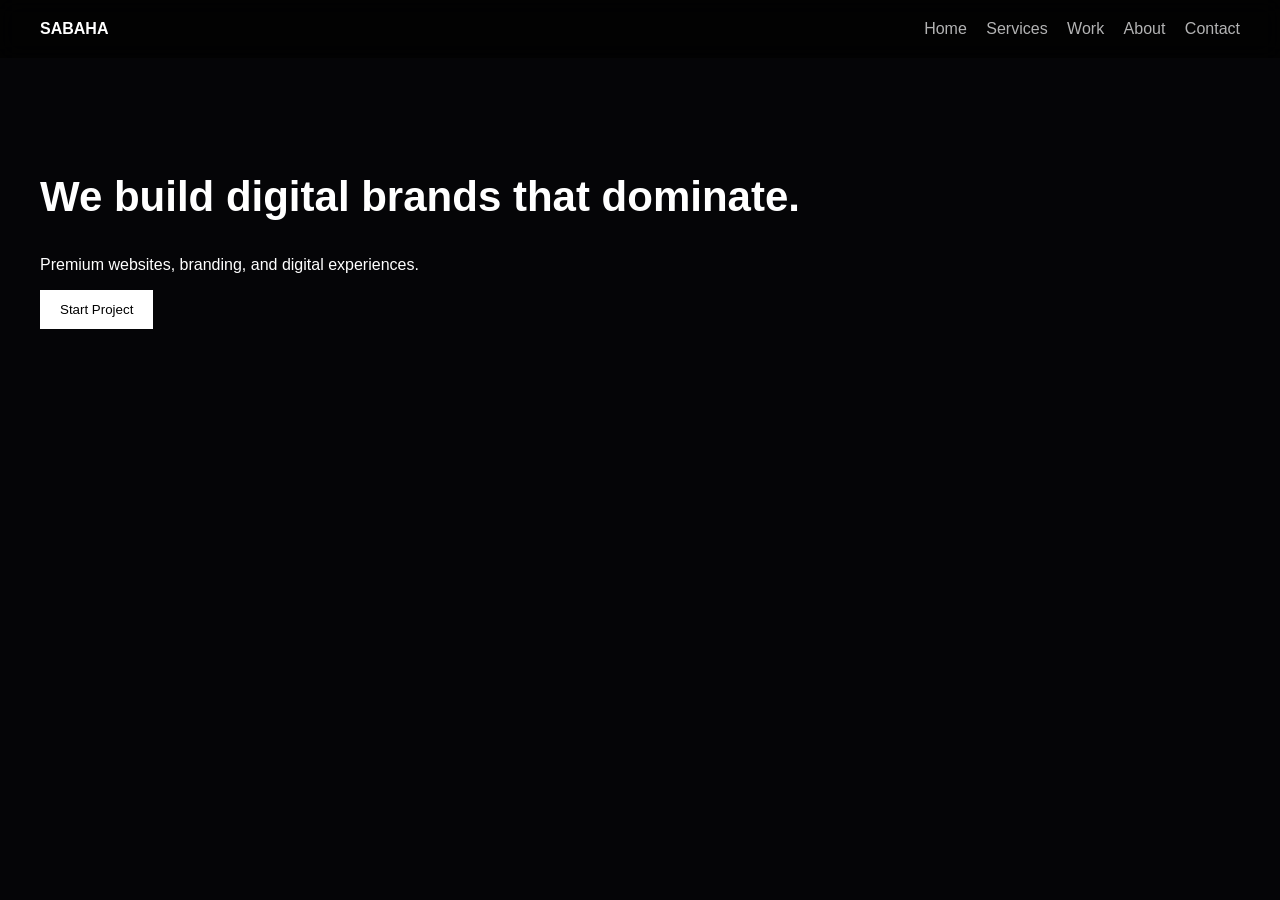
==== index.html @ 47e7a3f0 "Add files via upload" ====
<!DOCTYPE html>
<html>
<head>
<title>Sabaha Agency</title>
<link rel="stylesheet" href="style.css">
</head>
<body>

<nav>
    <div><b>SABAHA</b></div>
    <div>
        <a href="index.html">Home</a>
        <a href="services.html">Services</a>
        <a href="work.html">Work</a>
        <a href="about.html">About</a>
        <a href="contact.html">Contact</a>
    </div>
</nav>

<section>
    <h1>We build digital brands that dominate.</h1>
    <p>Premium websites, branding, and digital experiences.</p>
    <button onclick="location.href='contact.html'">Start Project</button>
</section>

</body>
</html>
---- style.css ----
body {
    margin: 0;
    font-family: Arial, sans-serif;
    background: #050507;
    color: white;
}

nav {
    display: flex;
    justify-content: space-between;
    padding: 20px 40px;
    background: rgba(0,0,0,0.6);
    position: sticky;
    top: 0;
    backdrop-filter: blur(10px);
}

nav a {
    color: white;
    text-decoration: none;
    margin-left: 15px;
    opacity: 0.7;
    transition: 0.3s;
}

nav a:hover {
    opacity: 1;
}

section {
    padding: 80px 40px;
}

h1 {
    font-size: 42px;
}

.grid {
    display: grid;
    grid-template-columns: repeat(auto-fit, minmax(200px, 1fr));
    gap: 20px;
}

.card {
    background: rgba(255,255,255,0.05);
    padding: 25px;
    border-radius: 10px;
    transition: 0.3s;
}

.card:hover {
    transform: translateY(-5px);
}

button {
    padding: 12px 20px;
    border: none;
    background: white;
    color: black;
    cursor: pointer;
}
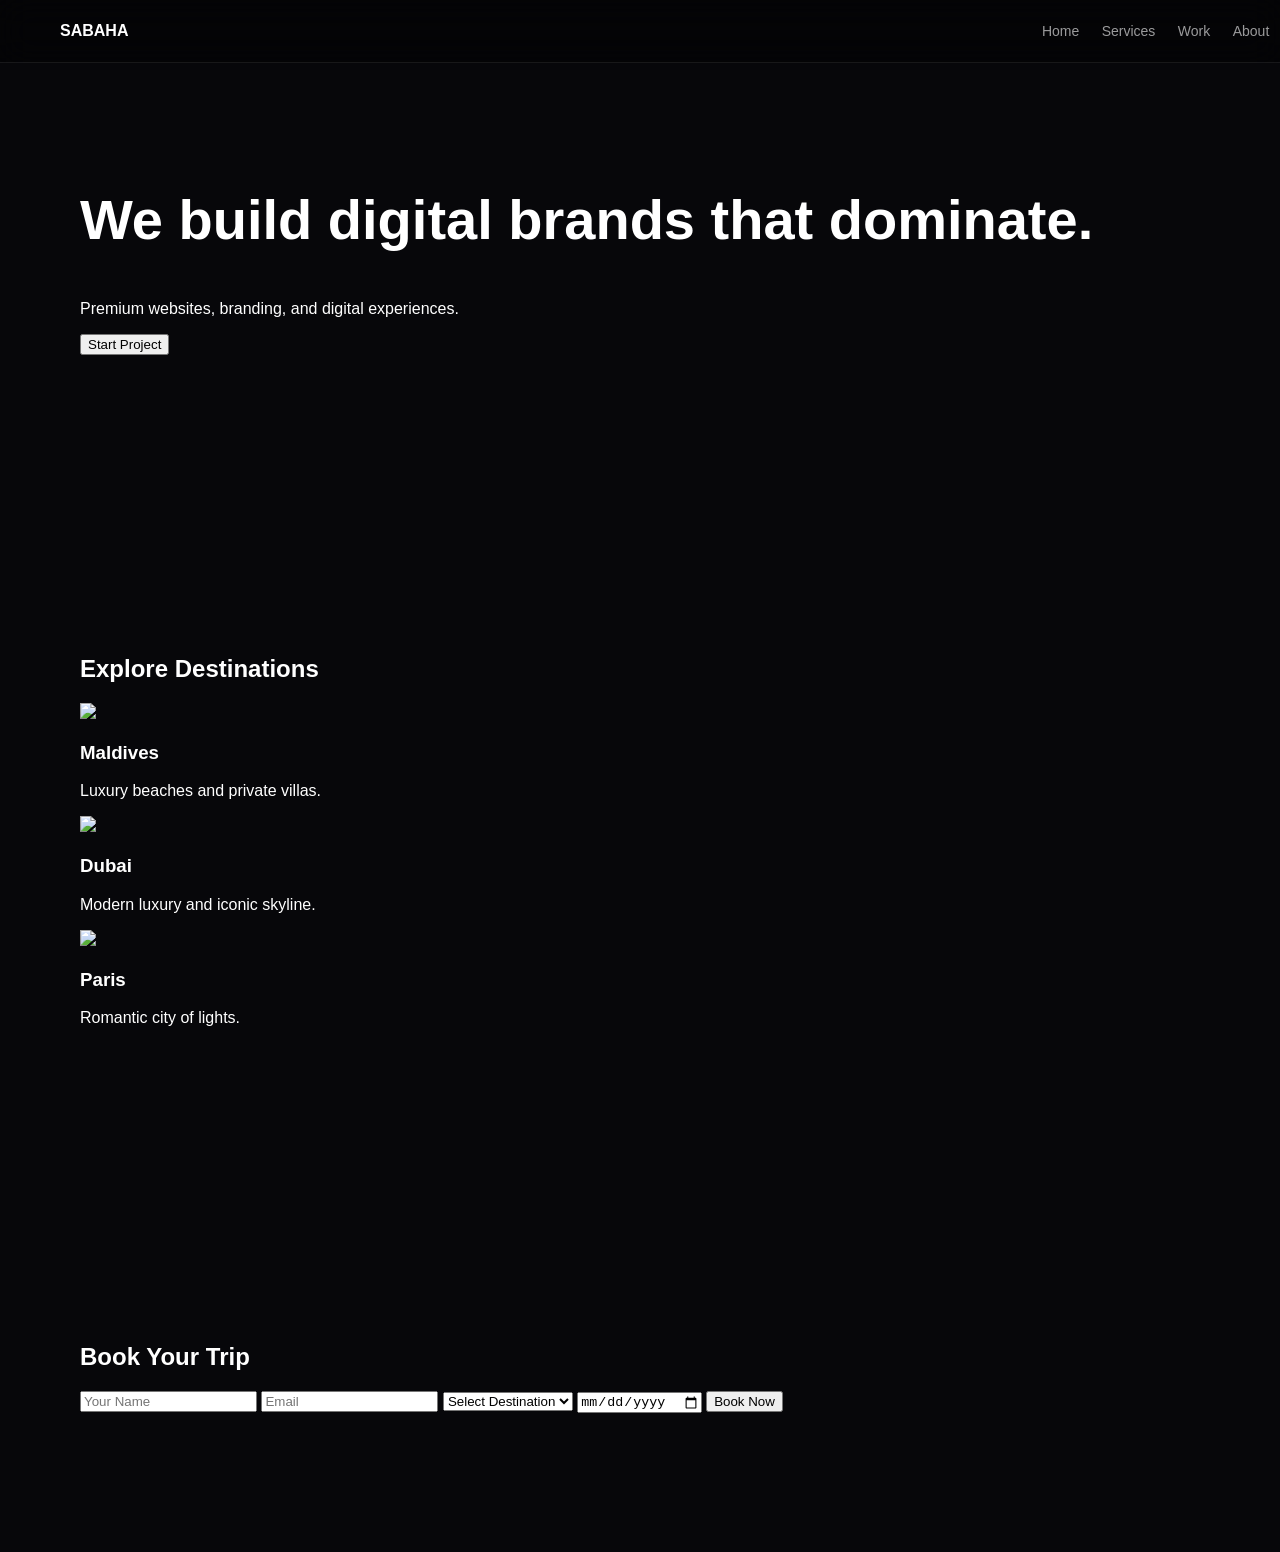
==== commit cf94dd9d: "Update index.html" ====
--- a/index.html
+++ b/index.html
@@ -23,5 +23,51 @@
     <button onclick="location.href='contact.html'">Start Project</button>
 </section>
 
-</body>
-</html>+<!-- DESTINATIONS -->
+<section class="reveal">
+    <h2>Explore Destinations</h2>
+
+    <div class="destinations">
+
+        <div class="card">
+            <img src="https://images.unsplash.com/photo-1507525428034-b723cf961d3e" />
+            <h3>Maldives</h3>
+            <p>Luxury beaches and private villas.</p>
+        </div>
+
+        <div class="card">
+            <img src="https://images.unsplash.com/photo-1526772662000-3f88f10405ff" />
+            <h3>Dubai</h3>
+            <p>Modern luxury and iconic skyline.</p>
+        </div>
+
+        <div class="card">
+            <img src="https://images.unsplash.com/photo-1502602898657-3e91760cbb34" />
+            <h3>Paris</h3>
+            <p>Romantic city of lights.</p>
+        </div>
+
+    </div>
+</section>
+
+<!-- BOOKING -->
+<section class="reveal">
+    <h2>Book Your Trip</h2>
+
+    <form class="booking-form">
+        <input type="text" placeholder="Your Name" required>
+        <input type="email" placeholder="Email" required>
+
+        <select required>
+            <option value="">Select Destination</option>
+            <option>Maldives</option>
+            <option>Dubai</option>
+            <option>Paris</option>
+        </select>
+
+        <input type="date" required>
+
+        <button type="submit">Book Now</button>
+    </form>
+</section></body>
+</html>
--- a/style.css
+++ b/style.css
@@ -1,61 +1,245 @@
+h1 {
+    font-size: 56px;
+    font-weight: 600;
+    line-height: 1.2;
+}
 body {
     margin: 0;
-    font-family: Arial, sans-serif;
-    background: #050507;
-    color: white;
-}
-
+    font-family: "Arial", sans-serif;
+    background: #07070a;
+    color: white;
+    overflow-x: hidden;
+}
+
+/* NAV (luxury glass style) */
 nav {
+    position: fixed;
+    top: 0;
+    width: 100%;
     display: flex;
     justify-content: space-between;
-    padding: 20px 40px;
-    background: rgba(0,0,0,0.6);
-    position: sticky;
-    top: 0;
-    backdrop-filter: blur(10px);
+    padding: 22px 60px;
+    background: rgba(0,0,0,0.35);
+    backdrop-filter: blur(16px);
+    border-bottom: 1px solid rgba(255,255,255,0.08);
+    z-index: 100;
 }
 
 nav a {
     color: white;
     text-decoration: none;
-    margin-left: 15px;
-    opacity: 0.7;
+    margin-left: 18px;
+    opacity: 0.6;
     transition: 0.3s;
+    font-size: 14px;
 }
 
 nav a:hover {
     opacity: 1;
 }
 
+/* SECTION BASE */
 section {
-    padding: 80px 40px;
-}
-
+    padding: 140px 80px;
+}
+
+/* HERO (cinematic luxury feel) */
+.hero {
+    min-height: 100vh;
+    display: flex;
+    align-items: center;
+    background: radial-gradient(circle at top, rgba(255,255,255,0.08), transparent 60%);
+}
+
+.hero h1 {
+    .hero h1 {
+    font-size: 72px;
+    font-weight: 600;
+    line-height: 1.1;
+    max-width: 900px;
+}
+    
+
+.hero p {
+    margin-top: 20px;
+    opacity: 0.7;
+    max-width: 600px;
+    line-height: 1.6;
+}
+
+/* BUTTON (luxury minimal) */
+button {
+    margin-top: 30px;
+    padding: 14px 28px;
+    border: 1px solid white;
+    background: transparent;
+    color: white;
+    cursor: pointer;
+    transition: 0.4s;
+    letter-spacing: 1px;
+}
+
+button:hover {
+    background: white;
+    color: black;
+}
+
+/* TITLES */
 h1 {
     font-size: 42px;
-}
-
+    font-weight: 500;
+}
+
+/* GRID (premium spacing) */
 .grid {
     display: grid;
-    grid-template-columns: repeat(auto-fit, minmax(200px, 1fr));
-    gap: 20px;
-}
-
+    grid-template-columns: repeat(auto-fit, minmax(220px, 1fr));
+    gap: 25px;
+    margin-top: 40px;
+}
+
+/* CARDS (glass luxury style) */
 .card {
+    .card {
     background: rgba(255,255,255,0.05);
-    padding: 25px;
-    border-radius: 10px;
-    transition: 0.3s;
+    border: 1px solid rgba(255,255,255,0.1);
+    padding: 50px;
+    border-radius: 16px;
+    font-size: 18px;
+}
 }
 
 .card:hover {
-    transform: translateY(-5px);
-}
-
-button {
-    padding: 12px 20px;
-    border: none;
-    background: white;
-    color: black;
-    cursor: pointer;
-}+    transform: translateY(-8px);
+    background: rgba(255,255,255,0.07);
+}
+
+/* PROJECTS */
+.project {
+    height: 240px;
+    border-radius: 14px;
+    background: linear-gradient(135deg, #111, #1c1c1c);
+    border: 1px solid rgba(255,255,255,0.08);
+    transition: 0.4s;
+}
+
+.project:hover {
+    transform: scale(1.03);
+}
+
+/* CONTACT */
+input, textarea {
+    width: 100%;
+    margin-bottom: 12px;
+    padding: 14px;
+    background: rgba(255,255,255,0.06);
+    border: 1px solid rgba(255,255,255,0.1);
+    color: white;
+    border-radius: 8px;
+    outline: none;
+}
+
+textarea {
+    height: 120px;
+}
+
+/* FOOTER */
+footer {
+    text-align: center;
+    padding: 50px;
+    opacity: 0.4;
+}
+
+/* MOBILE */
+@media (max-width: 768px) {
+    section {
+        padding: 100px 25px;
+    }
+
+    .hero h1 {
+        font-size: 38px;
+    }
+
+    nav {
+        padding: 18px 25px;
+    }
+}
+@media (max-width: 768px) {
+    h1 {
+        font-size: 38px;
+    }
+
+    section {
+        padding: 100px 20px;
+    }
+
+    p {
+        font-size: 16px;
+    }
+}
+    /* SCROLL REVEAL */
+.reveal {
+    opacity: 0;
+    transform: translateY(60px);
+    transition: 1s ease;
+}
+
+.reveal.show {
+    opacity: 1;
+    transform: translateY(0);
+}
+
+/* HERO GLOW BACKGROUND */
+.hero {
+    position: relative;
+    overflow: hidden;
+}
+
+.hero::before {
+    content: "";
+    position: absolute;
+    width: 600px;
+    height: 600px;
+    background: radial-gradient(circle, rgba(255,255,255,0.15), transparent 70%);
+    top: -100px;
+    left: -100px;
+    filter: blur(100px);
+    animation: moveGlow 10s infinite alternate;
+}
+
+@keyframes moveGlow {
+    0% {
+        transform: translate(0,0);
+    }
+    100% {
+        transform: translate(200px,200px);
+    }
+}
+
+/* SMOOTH HOVER ZOOM */
+.card:hover {
+    transform: scale(1.05);
+}
+
+/* BUTTON GLOW */
+button:hover {
+    box-shadow: 0 0 25px rgba(255,255,255,0.4);
+}
+    @media (max-width: 768px) {
+    h1 {
+        font-size: 42px;
+    }
+
+    .hero h1 {
+        font-size: 48px;
+    }
+
+    h2 {
+        font-size: 28px;
+    }
+
+    p {
+        font-size: 16px;
+    }
+}
+    
